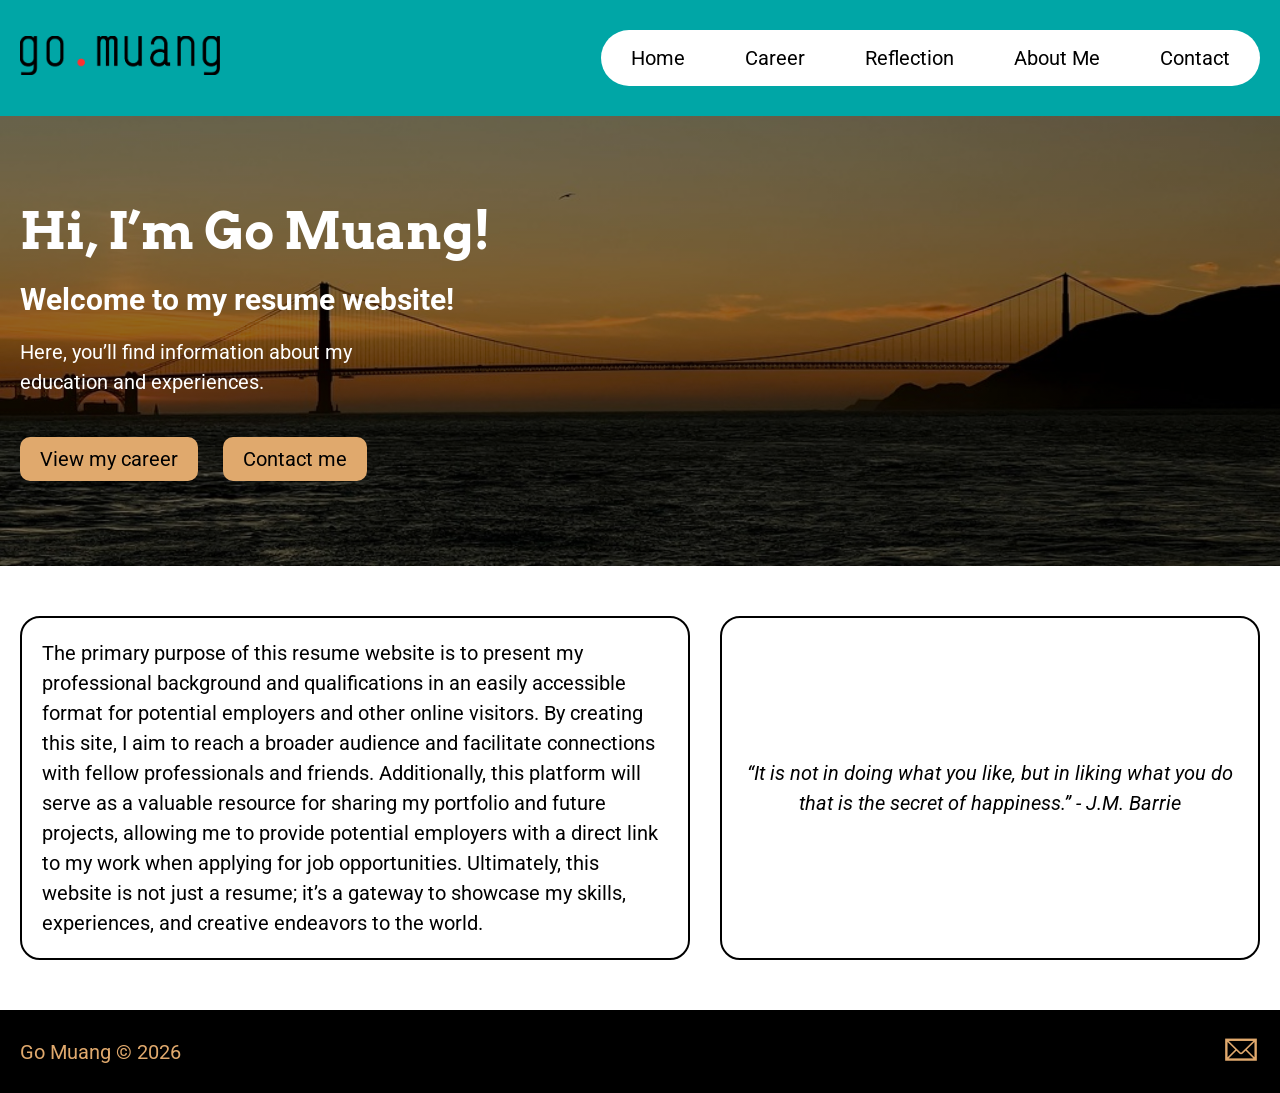
==== webdevelopment/index.html @ 2a645a3b "Added comment block" ====
<!DOCTYPE html>
<html lang="en">
<!--
    Name: Go Muang
    Date: 09/15/2026
    Course: ISLT 4355
    File: index.html
    Description: This is a Home page.
-->
    <head>
        <meta charset="UTF-8">
        <meta name="viewport" content="width=device-width, initial-scale=1.0">
        <title>Home</title>
        <!-- Link to external CSS for styling --> 
        <link rel="stylesheet" href="style.css">
        <link rel="stylesheet" href="nav.css">
    </head>
    <body>
        <!-- Header -->
        <header>
            <nav>
                <a href="index.html">
                    <img src="images/logo.png" alt="Logo" class="logo">
                </a>
                <ul class="nav-links">
                    <li><a href="index.html">Home</a></li>
                    <li><a href="career.html">Career</a></li>
                    <li><a href="reflection.html">Reflection</a></li>
                    <li><a href="about.html">About Me</a></li>
                    <li><a href="contact.html">Contact</a></li>
                </ul>
            </nav>
        </header>
        <!-- Hero -->
        <section id="hero">
            <div class="container">
                <div class="info">
                    <h1>Hi, I’m Go Muang!​</h1>
                    <h2>Welcome to my resume website!​</h2>
                    <p>Here, you’ll find information about my education and experiences.</p>
                    <a href="career.html" class="button">View my career</a>
                    <a href="contact.html" class="button">Contact me</a>
                </div>
            </div>
        </section>

        <!-- This is where the image will go -->

        <!-- Paragraph -->
        <main>
            <div class="paragraph">
                <p>
                    The primary purpose of this resume website is to present my professional background and
                    qualifications in an easily accessible format for potential employers and other online
                    visitors. By creating this site, I aim to reach a broader audience and facilitate connections
                    with fellow professionals and friends. Additionally, this platform will serve as a valuable
                    resource for sharing my portfolio and future projects, allowing me to provide potential
                    employers with a direct link to my work when applying for job opportunities. Ultimately,
                    this website is not just a resume; it’s a gateway to showcase my skills, experiences, and
                    creative endeavors to the world.
                </p>
                <blockquote>
                        “It is not in doing what you like, but in liking what you do that is the secret of happiness.” - J.M. Barrie
                </blockquote>
            </div>
        </main> 
        <footer>
            <div class="footer-content">
                <!-- Footer content goes here -->
                <p>Go Muang © 2026</p>
                <a href="mailto:gomuang@missouri.edu"><img src="images/email_icon.png" alt="Email Icon"></a>
            </div>
        </footer>
    </body>
</html>
---- webdevelopment/style.css ----
/*
    Name: Go Muang
    Date: 10/6/2026
    Course: ISLT 4355
    File: style.css
    Description: This is where all of the styling are set except the navbar
*/
/* Arvo and Roboto fonts imported from Google Fonts */
@import url('https://fonts.googleapis.com/css2?family=Arvo:ital,wght@0,400;0,700;1,400;1,700&family=Roboto:ital,wght@0,100..900;1,100..900&display=swap');

* {
    margin: 0;
    padding: 0;
    box-sizing: border-box;
}

html {
    font-size: 20px;
    font-family: Roboto, sans-serif; 
}

h1 {
    font-size: 40px;
    color: #FFFFFF;
    font-family: Arvo, serif; 
}

/* Hero section styles */
#hero {
    width: 100%;
    height: 50vh;
    background: linear-gradient(rgba(0, 0, 0, 0.445), rgba(0, 0, 0, 0.411)), url('./images/hero.jpeg') center/cover no-repeat;
}

.container {
    width: 100%;
    height: 100%;
    max-width: 1400px;
    margin: 0 auto;
    display: flex;
    align-items: center;
    justify-content: left;
    padding-left: 1rem;
    padding-right: 1rem;
}

.container .info h1 {
    font-size: 2.5rem;
    margin-bottom: 1rem ;
}

.container .info h2 {
    font-size: 1.5rem;
    margin-bottom: 1rem;
    color: #ffffff;
}

.container .info p {
    line-height: 1.5;
    font-size: 1rem;
    max-width: 70%; 
    margin: 0 auto;
    margin-left: 0;
    color: #ffffff;
}

.container .info .button {
    text-decoration: none;
    display: inline-block;
    background-color: #E0A96D;
    border-radius: 10px;
    font-size: 1rem;
    padding: 0.5rem 1rem;
    margin-top: 2rem;
    margin-right: 1rem;
    color: #000000;
}

.container .info .button:hover {
    background-color: #000000;
    color: #FFFFFF;
}

/* Sub Header */
#sub-header {
    width: 100%;
    height: 14vh;
    background: #00A6A6;
}

.sub-header-page {
    width: 100%;
    height: 100%;
    max-width: 1400px;
    margin: 0 auto;
    display: flex;
    align-items: center;
    justify-content: left;
    padding-left: 1rem;
}

.sub-header-page .info h1 {
    font-size: 2.5rem;
}

.sub-header-page .info h2 {
    font-size: 1.5rem;
    font-weight: normal;
}

/* main */
main {
    width: 100%;
    height: 100%;
    max-width: 1400px;
    margin: 0 auto;
    align-items: center;
    justify-content: left;
    padding: 1rem;
}

/* Paragraph styles */
.paragraph {
    display: flex;
}

.paragraph p {
    font-size: 1rem;
    line-height: 1.5;
    width: 100%;
    border: 2px solid #000000;
    border-radius: 20px;
    margin-right: 1.5rem;
    margin-bottom: 1.5rem;
    margin-top: 1.5rem;
    padding: 1rem;
}

.paragraph blockquote {
    font-size: 1rem;
    font-style: italic;
    line-height: 1.5;
    text-align: center;
    width: 80%;
    border: 2px solid #000000;
    border-radius: 20px;
    margin: 1.5rem auto;
    padding: 1rem;
    display: flex;
    justify-content: center;
    align-items: center;
}

/* Apply to Reflection Page */
.paragraph-reflection {
    display: block;
    border: 2px solid #000000;
    width: 100%;
    border: 2px solid #000000;
    border-radius: 20px;
    margin-right: 1.5rem;
    margin-bottom: 1.5rem;
    margin-top: 1.5rem;
    padding: 1rem;
}

.paragraph-reflection p {
    line-height: 1.5;
    margin: 0 0 1rem;
}

.paragraph-reflection p:first-of-type::first-letter {
    font-size: 200%;
    font-weight: bold;
    color: #E0A96D;
}

.paragraph-reflection p:nth-of-type(odd) {
    text-indent: 2em;

}

/* Apply to About Me Page */
.education {
    padding: 1rem 2rem;
}

.education p {
    line-height: 1.5;
    margin-bottom: 1rem;
}

.education ul {
    margin-top: 0.5rem;
    padding-left: 2rem;
    list-style-type: square;
    font-size: large;
}

.education li:hover {
    color: #E0A96D;
    cursor: pointer;
}

.external-link {
    padding: 1rem;
    display: block;
}

.external-link a {
    padding: 0.5rem 1rem;
    margin-top: 2rem;
    margin-right: 1rem;
    border: 2px solid #000000;
    border-radius: 10px;
    background-color: #E0A96D;
    text-decoration: none;
    color:#000000;
}

.external-link a:hover {
    background-color: #000000;
    color: #FFFFFF;
}

/* Footer styles */
footer {
    background-color: #000000;
    width: 100%;
}

.footer-content {
    max-width: 1400px;
    margin: 0 auto;
    color: #E0A96D;
    padding-top: 1rem;
    padding-bottom: 1rem;
    display: flex;
    justify-content: space-between;
    align-items: center;
    padding-left: 1rem;
    padding-right: 1rem;
}


@media only screen and (max-width: 768px) {
    html {
        font-size: 16px;
    }

    /* Hero section styles */
    #hero {
        height: auto;
        padding: 2rem 0;
    }

    .container {
        flex-direction: column-reverse;
        gap: 2rem;
        text-align: center;
    }

    .container .info p {
        font-size: 1rem;
        max-width: 90%; 
        margin: 0 auto;
    }

    .container .info .button {
        display: block;
        max-width: 300px;
        margin: 1rem auto 0 auto;
    }

    .container .info a {
        display: inline-block;
    }

    /* Paragraph styles */
    .paragraph {
        display: block;
        width: 100%;
        padding-left: 1rem;
        padding-right: 1rem;
    }

    .paragraph p, .paragraph blockquote {
        width: 100%;
        margin: 1rem 0;
    }

    /* Footer styles */
    .footer-content {
        gap: 1rem;
        padding: 1.5rem 1rem;
    }
}
---- webdevelopment/nav.css ----
/*
    Name: Go Muang
    Date: 10/6/2026
    Course: ISLT 4355
    File: nav.css
    Description: This is for menu bar and logo
*/
@import url('https://fonts.googleapis.com/css2?family=Arvo:ital,wght@0,400;0,700;1,400;1,700&family=Roboto:ital,wght@0,100..900;1,100..900&display=swap');

*{
    margin: 0;
    padding: 0;
    box-sizing: border-box;
}

header {
    background-color: #00A6A6;
    padding-top: 1.5rem;
    padding-bottom: 1.5rem;
}
nav {
    display: flex;
    justify-content: space-between;
    align-items: center;
    padding-left: 1rem;
    padding-right: 1rem;
    max-width: 1400px;
    margin: 0 auto;
}

.logo {
    width: 200px;
    height: auto;
}

.nav-links {
    list-style: none;
    display: flex;
    background-color: #FFFFFF;
    border-radius: 2rem;
}

.nav-links li a {
    display: block;
    padding: 0.8rem 1.5rem;
    border-radius: 2rem;
    font-size: 20px;
    text-decoration: none;
    color: #000000;
    font-family: 'Roboto', sans-serif;
}

.nav-links li a:hover, .nav-links li a:focus, .nav-links li a:active {
    background-color: #E0A96D;
}
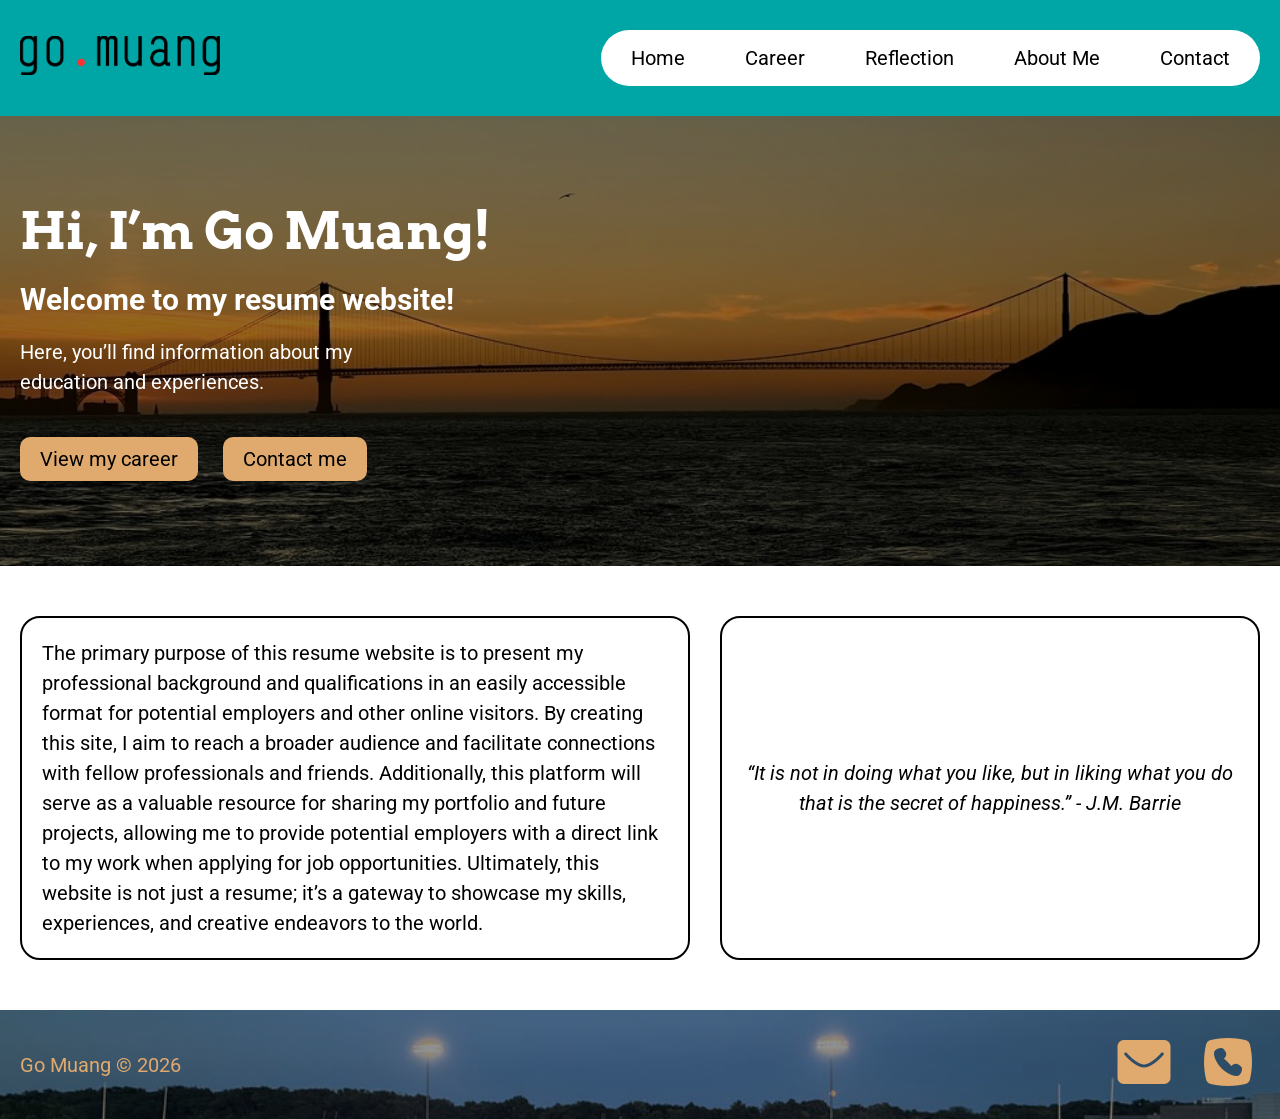
==== commit 10ac29f0: "Added favicon and updated footer background and icons" ====
--- a/webdevelopment/index.html
+++ b/webdevelopment/index.html
@@ -14,13 +14,15 @@
         <!-- Link to external CSS for styling --> 
         <link rel="stylesheet" href="style.css">
         <link rel="stylesheet" href="nav.css">
+        <!-- Favicon -->
+        <link rel="icon" type="media/x-icon" href="media/favicon.ico">
     </head>
     <body>
         <!-- Header -->
         <header>
             <nav>
                 <a href="index.html">
-                    <img src="images/logo.png" alt="Logo" class="logo">
+                    <img src="media/logo.png" alt="Logo" class="logo">
                 </a>
                 <ul class="nav-links">
                     <li><a href="index.html">Home</a></li>
@@ -68,7 +70,10 @@
             <div class="footer-content">
                 <!-- Footer content goes here -->
                 <p>Go Muang © 2026</p>
-                <a href="mailto:gomuang@missouri.edu"><img src="images/email_icon.png" alt="Email Icon"></a>
+                <div class="footer-links">
+                    <a href="mailto:gomuang@missouri.edu"><img src="media/email.png" alt="Email Icon"></a>
+                    <a href="tel:+1234567890"><img src="media/phone.png" alt="Phone Icon"></a>
+                </div>
             </div>
         </footer>
     </body>
--- a/webdevelopment/style.css
+++ b/webdevelopment/style.css
@@ -29,7 +29,7 @@
 #hero {
     width: 100%;
     height: 50vh;
-    background: linear-gradient(rgba(0, 0, 0, 0.445), rgba(0, 0, 0, 0.411)), url('./images/hero.jpeg') center/cover no-repeat;
+    background: linear-gradient(rgba(0, 0, 0, 0.445), rgba(0, 0, 0, 0.411)), url('./media/hero.jpeg') center/cover no-repeat;
 }
 
 .container {
@@ -223,9 +223,34 @@
     color: #FFFFFF;
 }
 
+.about-media {
+    display: flex;
+    justify-content: center;
+    gap: 2rem;
+    padding-bottom: 1.5rem;
+}
+
+.about-media img,
+.about-media video {
+    width: 30%;
+    max-width: 350px;
+    height: auto;
+    aspect-ratio: 1 / 1;
+    object-fit: cover;
+    border-radius: 10px;
+    overflow: hidden;
+    transition: transform 0.3s ease, box-shadow 0.3s ease; 
+}
+
+.about-media img:hover,
+.about-media video:hover {
+    transform: scale(1.04);
+}
+
+
 /* Footer styles */
 footer {
-    background-color: #000000;
+    background: linear-gradient(rgba(0, 0, 0, 0.445), rgba(0, 0, 0, 0.411)), url('./media/footer.jpg') center/cover no-repeat;
     width: 100%;
 }
 
@@ -240,6 +265,16 @@
     align-items: center;
     padding-left: 1rem;
     padding-right: 1rem;
+    transition: transform 0.3s ease, box-shadow 0.3s ease; 
+}
+
+.footer-links {
+    display: flex;
+    gap: 1rem;
+}
+
+.footer-links img:hover {
+    transform: scale(1.04);
 }
 
 
@@ -294,4 +329,49 @@
         gap: 1rem;
         padding: 1.5rem 1rem;
     }
-}+}
+
+@media print {
+    @page {
+        margin: 1in;
+    }
+    
+    .about-page header,
+    .about-page .about-media,
+    .about-page .external-link {
+        display: none;
+
+    }
+
+    .about-page footer,
+    .about-page #sub-header {
+        background: none;
+    }
+
+    .about-page .footer-content a {
+        display: none;
+    }
+
+    .about-page {
+        font-family: Arvo, serif; 
+    }
+
+    .about-page h1, 
+    .about-page h2,
+    .about-page p,
+    .about-page .education {
+        color: #000000;
+    }
+
+    .about-page h1 {
+        font-size:24pt;
+    }
+
+    .about-page p {
+        font-size: large;
+    }
+
+    .about-page .footer-content {
+        padding-top: 0rem;
+    }
+  }
--- a/webdevelopment/nav.css
+++ b/webdevelopment/nav.css
@@ -47,7 +47,7 @@
     font-size: 20px;
     text-decoration: none;
     color: #000000;
-    font-family: 'Roboto', sans-serif;
+    font-family: Roboto, sans-serif;
 }
 
 .nav-links li a:hover, .nav-links li a:focus, .nav-links li a:active {
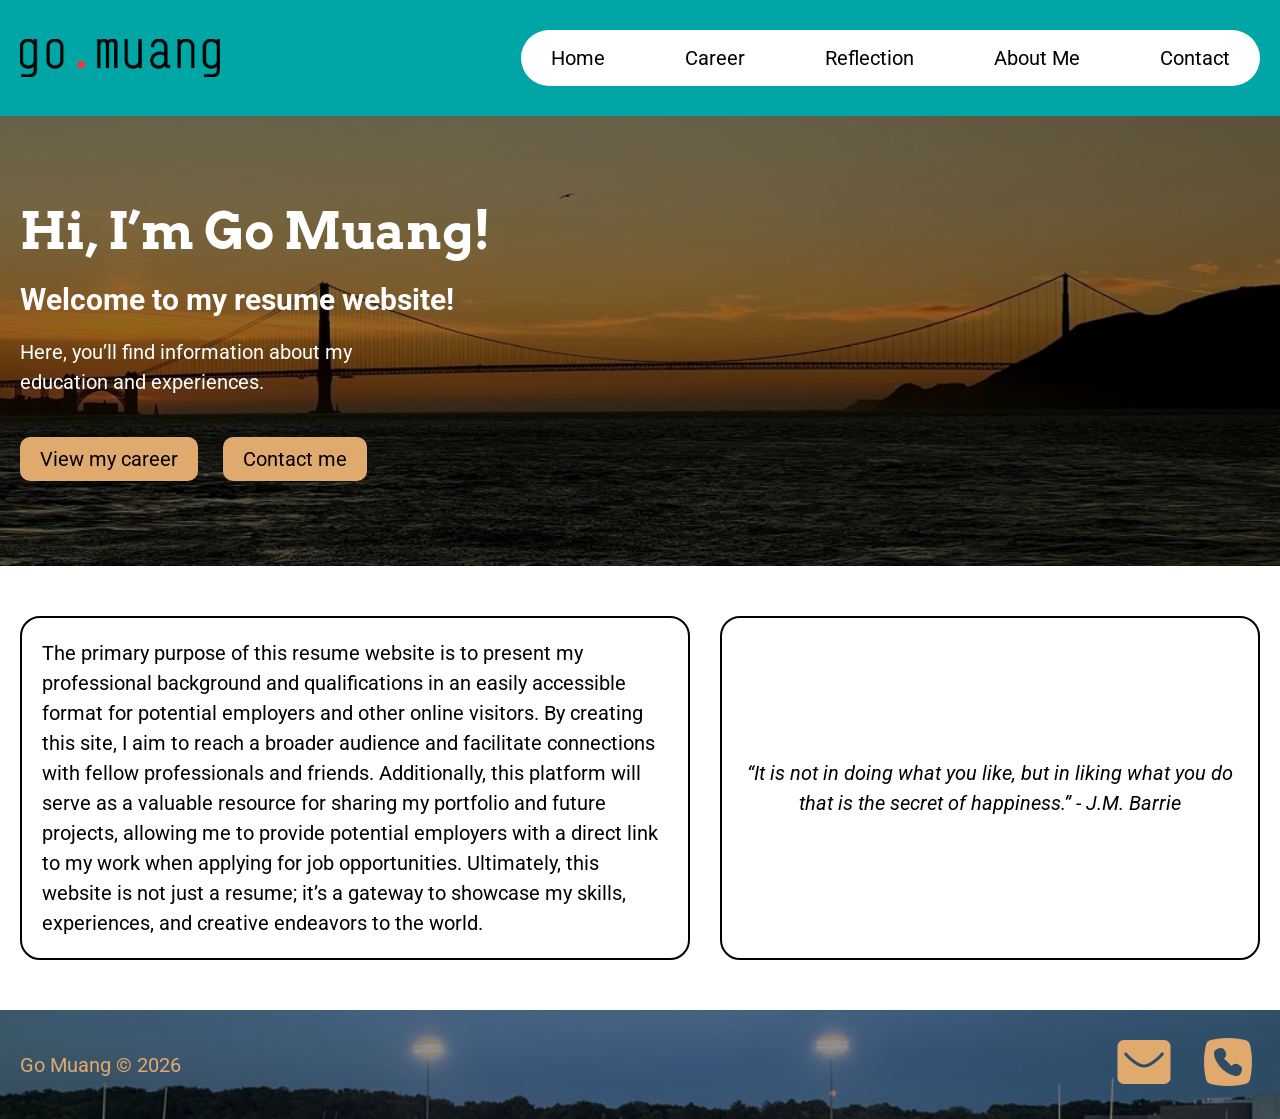
==== commit 88d5cca6: "Fix the header section on all pages" ====
--- a/webdevelopment/index.html
+++ b/webdevelopment/index.html
@@ -20,9 +20,9 @@
     <body>
         <!-- Header -->
         <header>
-            <nav>
+            <nav class="desktop-menu">
                 <a href="index.html">
-                    <img src="media/logo.png" alt="Logo" class="logo">
+                    <img src="media/logo.png" alt="Logo" class="desktop-logo">
                 </a>
                 <ul class="nav-links">
                     <li><a href="index.html">Home</a></li>
@@ -32,7 +32,23 @@
                     <li><a href="contact.html">Contact</a></li>
                 </ul>
             </nav>
+
+            <nav class="mobile-menu">
+                <a href="index.html">
+                    <img src="media/favicon.ico" alt="Logo" class="hamburger-logo">
+                </a>
+                <input type="checkbox" id="menu-toggle" />
+                <label for="menu-toggle" class="hamburger">☰</label>
+                <ul class="nav-links">
+                  <li><a href="index.html">Home</a></li>
+                  <li><a href="career.html">Career</a></li>
+                  <li><a href="reflection.html">Reflection</a></li>
+                  <li><a href="about.html">About Me</a></li>
+                  <li><a href="contact.html">Contact</a></li>
+                </ul>
+              </nav>
         </header>
+        
         <!-- Hero -->
         <section id="hero">
             <div class="container">
--- a/webdevelopment/style.css
+++ b/webdevelopment/style.css
@@ -224,21 +224,20 @@
 }
 
 .about-media {
-    display: flex;
-    justify-content: center;
-    gap: 2rem;
-    padding-bottom: 1.5rem;
+    display: grid;
+    grid-template-columns: repeat(2, 1fr);
+    justify-items: center;
+    gap: 1rem;
+    padding-bottom: 1rem;
 }
 
 .about-media img,
 .about-media video {
-    width: 30%;
     max-width: 350px;
     height: auto;
     aspect-ratio: 1 / 1;
     object-fit: cover;
     border-radius: 10px;
-    overflow: hidden;
     transition: transform 0.3s ease, box-shadow 0.3s ease; 
 }
 
@@ -247,6 +246,80 @@
     transform: scale(1.04);
 }
 
+/* Contact Page Styles */
+.contact {
+    display: flex;
+    justify-content: space-between;
+}
+
+.contact .section {
+    margin-right: 1rem;
+}
+
+.contact .section h2 {
+    color: #00A6A6;
+    padding-top: 1rem;
+    padding-bottom: 1rem;
+}
+
+.contact .form {
+    width: 60%;
+    border: 2px solid #000000;
+    border-radius: 20px;
+    justify-content: center;
+    padding: 1rem;
+    margin: 1rem;
+}
+
+.contact .form-group {
+    display: flex;
+    flex-direction: column;
+}
+
+.contact .form-group label,
+.contact .form-group input,
+.contact .form-group select {
+    margin-bottom: 0.5rem;
+}
+  
+.contact .form-group input,
+.contact .form-group textarea,
+.contact .form-group select {
+    padding: 0.5rem;
+    border: 1px solid #e5e7eb;
+    display: flex;
+    height: 2.5rem;
+    width: 100%;
+    border-radius: 20px;
+    line-height: 1.25rem;
+    font-size: 18px;
+    font-family: Roboto, sans-serif;
+}
+
+.contact .form-group textarea {
+    min-height: 120px;
+    margin-bottom: 1rem;
+}
+
+.contact button {
+    background-color: #E0A96D;
+    border-radius: 10px;
+    font-size: 1rem;
+    padding: 0.5rem 1rem;
+    border: none;
+    cursor: pointer;
+    margin-top: 1rem;
+}
+
+.contact fieldset {
+    padding: 0.5rem;
+    border-radius: 10px;
+}
+
+.contact button:hover {
+    background-color: #000000;
+    color: #FFFFFF;
+}
 
 /* Footer styles */
 footer {
@@ -324,6 +397,18 @@
         margin: 1rem 0;
     }
 
+    /* Apply to About Me Page */
+    .education ul {
+        font-size: medium;
+    }
+
+    .about-media {
+        display: flex;
+        flex-wrap: wrap;
+        justify-content: center;
+        height: auto;
+    }
+
     /* Footer styles */
     .footer-content {
         gap: 1rem;
@@ -331,6 +416,8 @@
     }
 }
 
+
+/* Print Styles */
 @media print {
     @page {
         margin: 1in;
@@ -374,4 +461,4 @@
     .about-page .footer-content {
         padding-top: 0rem;
     }
-  }+}
--- a/webdevelopment/nav.css
+++ b/webdevelopment/nav.css
@@ -15,32 +15,36 @@
 
 header {
     background-color: #00A6A6;
-    padding-top: 1.5rem;
-    padding-bottom: 1.5rem;
+    padding: 1.5rem 0;
+    position: relative;
 }
-nav {
+
+/* Desktop Menu */
+.desktop-menu {
     display: flex;
     justify-content: space-between;
     align-items: center;
-    padding-left: 1rem;
-    padding-right: 1rem;
     max-width: 1400px;
     margin: 0 auto;
+    padding: 0 1rem;
+    gap: 1rem;
 }
 
-.logo {
+.desktop-logo {
     width: 200px;
     height: auto;
+    display: block;
 }
 
-.nav-links {
+.desktop-menu .nav-links {
     list-style: none;
     display: flex;
+    gap: 1rem;
     background-color: #FFFFFF;
     border-radius: 2rem;
 }
 
-.nav-links li a {
+.desktop-menu .nav-links a {
     display: block;
     padding: 0.8rem 1.5rem;
     border-radius: 2rem;
@@ -48,8 +52,93 @@
     text-decoration: none;
     color: #000000;
     font-family: Roboto, sans-serif;
+    white-space: nowrap;
 }
 
-.nav-links li a:hover, .nav-links li a:focus, .nav-links li a:active {
+.desktop-menu .nav-links a:hover,
+.desktop-menu .nav-links a:focus,
+.desktop-menu .nav-links a:active {
     background-color: #E0A96D;
+}
+
+/* Hide Mobile Menu */
+.mobile-menu,
+#menu-toggle {
+    display: none;
+}
+
+@media (max-width: 1000px) {
+    .desktop-menu .nav-links {
+        gap: 1vw;
+    }
+
+    .desktop-menu .nav-links a {
+        padding: 1.6vw 1.6vw;
+
+    }
+}
+
+/* Mobile Menu */
+@media (max-width: 768px) {
+    .desktop-menu {
+        display: none;
+    }
+
+    .mobile-menu {
+        display: flex;
+        justify-content: space-between;
+        align-items: center;
+        margin: 0 auto;
+        padding: 0 1rem;
+    }
+
+    .hamburger-logo {
+        display: block;
+        width: 50px;
+        height: 50px;
+    }
+
+    .hamburger {
+        font-size: 2rem;
+        cursor: pointer;
+    }
+
+    .hamburger:hover {
+        color: #E0A96D;
+    }
+
+    .mobile-menu ul {
+        display: none;
+        list-style: none;
+    }
+
+    #menu-toggle:checked ~ ul {
+        display: flex;
+        flex-direction: column;
+        position: absolute;
+        top: 100%;
+        left: 0;
+        width: 100%;
+        background-color: #00A6A6;
+        padding-bottom: 1rem;
+    }
+
+    .mobile-menu ul li {
+        text-align: center;
+        width: 100%;
+    }
+
+    .mobile-menu ul li a {
+        display: block;
+        padding: 1rem;
+        font-size: 20px;
+        font-family: Roboto, sans-serif;
+        text-decoration: none;
+        color: #FFFFFF;
+    }
+
+    .mobile-menu ul li a:hover,
+    .mobile-menu ul li a:focus {
+        color: #E0A96D;
+    }
 }
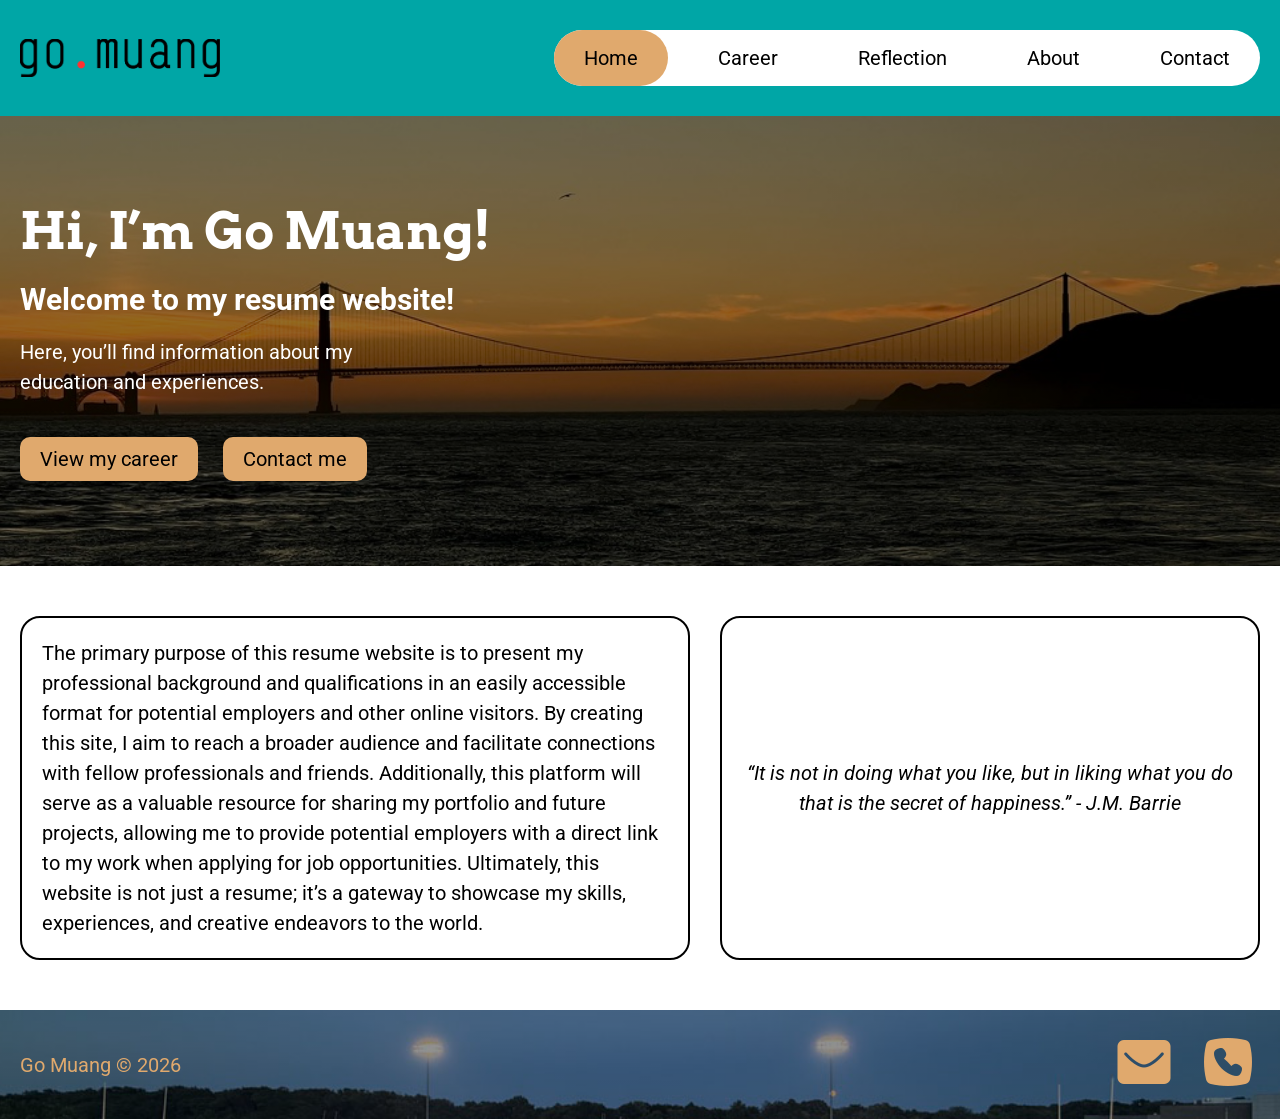
==== commit aef01708: "Added career page" ====
--- a/webdevelopment/index.html
+++ b/webdevelopment/index.html
@@ -25,25 +25,25 @@
                     <img src="media/logo.png" alt="Logo" class="desktop-logo">
                 </a>
                 <ul class="nav-links">
-                    <li><a href="index.html">Home</a></li>
+                    <li><a href="index.html" class="active">Home</a></li>
                     <li><a href="career.html">Career</a></li>
                     <li><a href="reflection.html">Reflection</a></li>
-                    <li><a href="about.html">About Me</a></li>
+                    <li><a href="about.html">About</a></li>
                     <li><a href="contact.html">Contact</a></li>
                 </ul>
             </nav>
 
             <nav class="mobile-menu">
                 <a href="index.html">
-                    <img src="media/favicon.ico" alt="Logo" class="hamburger-logo">
+                    <img src="media/logo.png" alt="Logo" class="hamburger-logo">
                 </a>
-                <input type="checkbox" id="menu-toggle" />
+                <input type="checkbox" id="menu-toggle">
                 <label for="menu-toggle" class="hamburger">☰</label>
                 <ul class="nav-links">
-                  <li><a href="index.html">Home</a></li>
+                  <li><a href="index.html" class="active">Home</a></li>
                   <li><a href="career.html">Career</a></li>
                   <li><a href="reflection.html">Reflection</a></li>
-                  <li><a href="about.html">About Me</a></li>
+                  <li><a href="about.html">About</a></li>
                   <li><a href="contact.html">Contact</a></li>
                 </ul>
               </nav>
--- a/webdevelopment/style.css
+++ b/webdevelopment/style.css
@@ -33,13 +33,11 @@
 }
 
 .container {
-    width: 100%;
     height: 100%;
     max-width: 1400px;
     margin: 0 auto;
     display: flex;
     align-items: center;
-    justify-content: left;
     padding-left: 1rem;
     padding-right: 1rem;
 }
@@ -180,49 +178,49 @@
 
 }
 
-/* Apply to About Me Page */
-.education {
-    padding: 1rem 2rem;
-}
-
-.education p {
-    line-height: 1.5;
+/* Apply to Career Page */
+.career {
+    display: flex;
+    flex-direction: column;
+}
+
+.career .experience {
+    border: 2px solid #000000;
+    border-radius: 20px;
+    padding: 1rem;
     margin-bottom: 1rem;
 }
 
-.education ul {
-    margin-top: 0.5rem;
+.career h3 {
+    text-transform: uppercase;
+    letter-spacing: .2em;
+    color: #E0A96D;
+    margin: 0.5rem 0;
+}
+
+.career h3 a {
+    text-decoration: none;
+    color: inherit;
+}
+
+.career p {
+    margin: 0.5rem 0;
+}
+
+.career img {
+    float: right;
+    height: 100px;
+    width: auto;
+    margin: 0 1em 1em 0;
+}
+
+.career .experience ul {
+    margin: 0.5rem;
     padding-left: 2rem;
     list-style-type: square;
-    font-size: large;
-}
-
-.education li:hover {
-    color: #E0A96D;
-    cursor: pointer;
-}
-
-.external-link {
-    padding: 1rem;
-    display: block;
-}
-
-.external-link a {
-    padding: 0.5rem 1rem;
-    margin-top: 2rem;
-    margin-right: 1rem;
-    border: 2px solid #000000;
-    border-radius: 10px;
-    background-color: #E0A96D;
-    text-decoration: none;
-    color:#000000;
-}
-
-.external-link a:hover {
-    background-color: #000000;
-    color: #FFFFFF;
-}
-
+}
+
+/* Apply to About Me Page */
 .about-media {
     display: grid;
     grid-template-columns: repeat(2, 1fr);
@@ -246,6 +244,43 @@
     transform: scale(1.04);
 }
 
+.education {
+    padding: 1rem 2rem;
+}
+
+.education ul {
+    margin-top: 0.5rem;
+    padding-left: 2rem;
+    list-style-type: square;
+    font-size: large;
+}
+
+.education li:hover {
+    color: #E0A96D;
+    cursor: pointer;
+}
+
+.external-link {
+    padding: 1rem;
+    display: block;
+}
+
+.external-link a {
+    padding: 0.5rem 1rem;
+    margin-top: 2rem;
+    margin-right: 1rem;
+    border: 2px solid #000000;
+    border-radius: 10px;
+    background-color: #E0A96D;
+    text-decoration: none;
+    color:#000000;
+}
+
+.external-link a:hover {
+    background-color: #000000;
+    color: #FFFFFF;
+}
+
 /* Contact Page Styles */
 .contact {
     display: flex;
@@ -350,7 +385,7 @@
     transform: scale(1.04);
 }
 
-
+/* Media Queries */
 @media only screen and (max-width: 768px) {
     html {
         font-size: 16px;
@@ -409,6 +444,21 @@
         height: auto;
     }
 
+    /* Apply to Contact Page */
+    .contact {
+        display: block;
+        text-align: center;
+    }
+
+    .contact .form {
+        width: 100%;
+        margin: 0 auto;
+    }
+
+    .contact .section p {
+        padding-bottom: 1rem;
+    }
+
     /* Footer styles */
     .footer-content {
         gap: 1rem;
--- a/webdevelopment/nav.css
+++ b/webdevelopment/nav.css
@@ -56,8 +56,11 @@
 }
 
 .desktop-menu .nav-links a:hover,
-.desktop-menu .nav-links a:focus,
-.desktop-menu .nav-links a:active {
+.desktop-menu .nav-links a:focus {
+    text-decoration: underline;
+}
+
+.desktop-menu .nav-links .active {
     background-color: #E0A96D;
 }
 
@@ -94,8 +97,8 @@
 
     .hamburger-logo {
         display: block;
-        width: 50px;
-        height: 50px;
+        width: auto;
+        height: 25px;
     }
 
     .hamburger {
@@ -134,11 +137,15 @@
         font-size: 20px;
         font-family: Roboto, sans-serif;
         text-decoration: none;
-        color: #FFFFFF;
+        color: #000000;
     }
 
     .mobile-menu ul li a:hover,
     .mobile-menu ul li a:focus {
+        text-decoration: underline;
+    }
+
+    .mobile-menu ul li a.active {
         color: #E0A96D;
     }
 }
